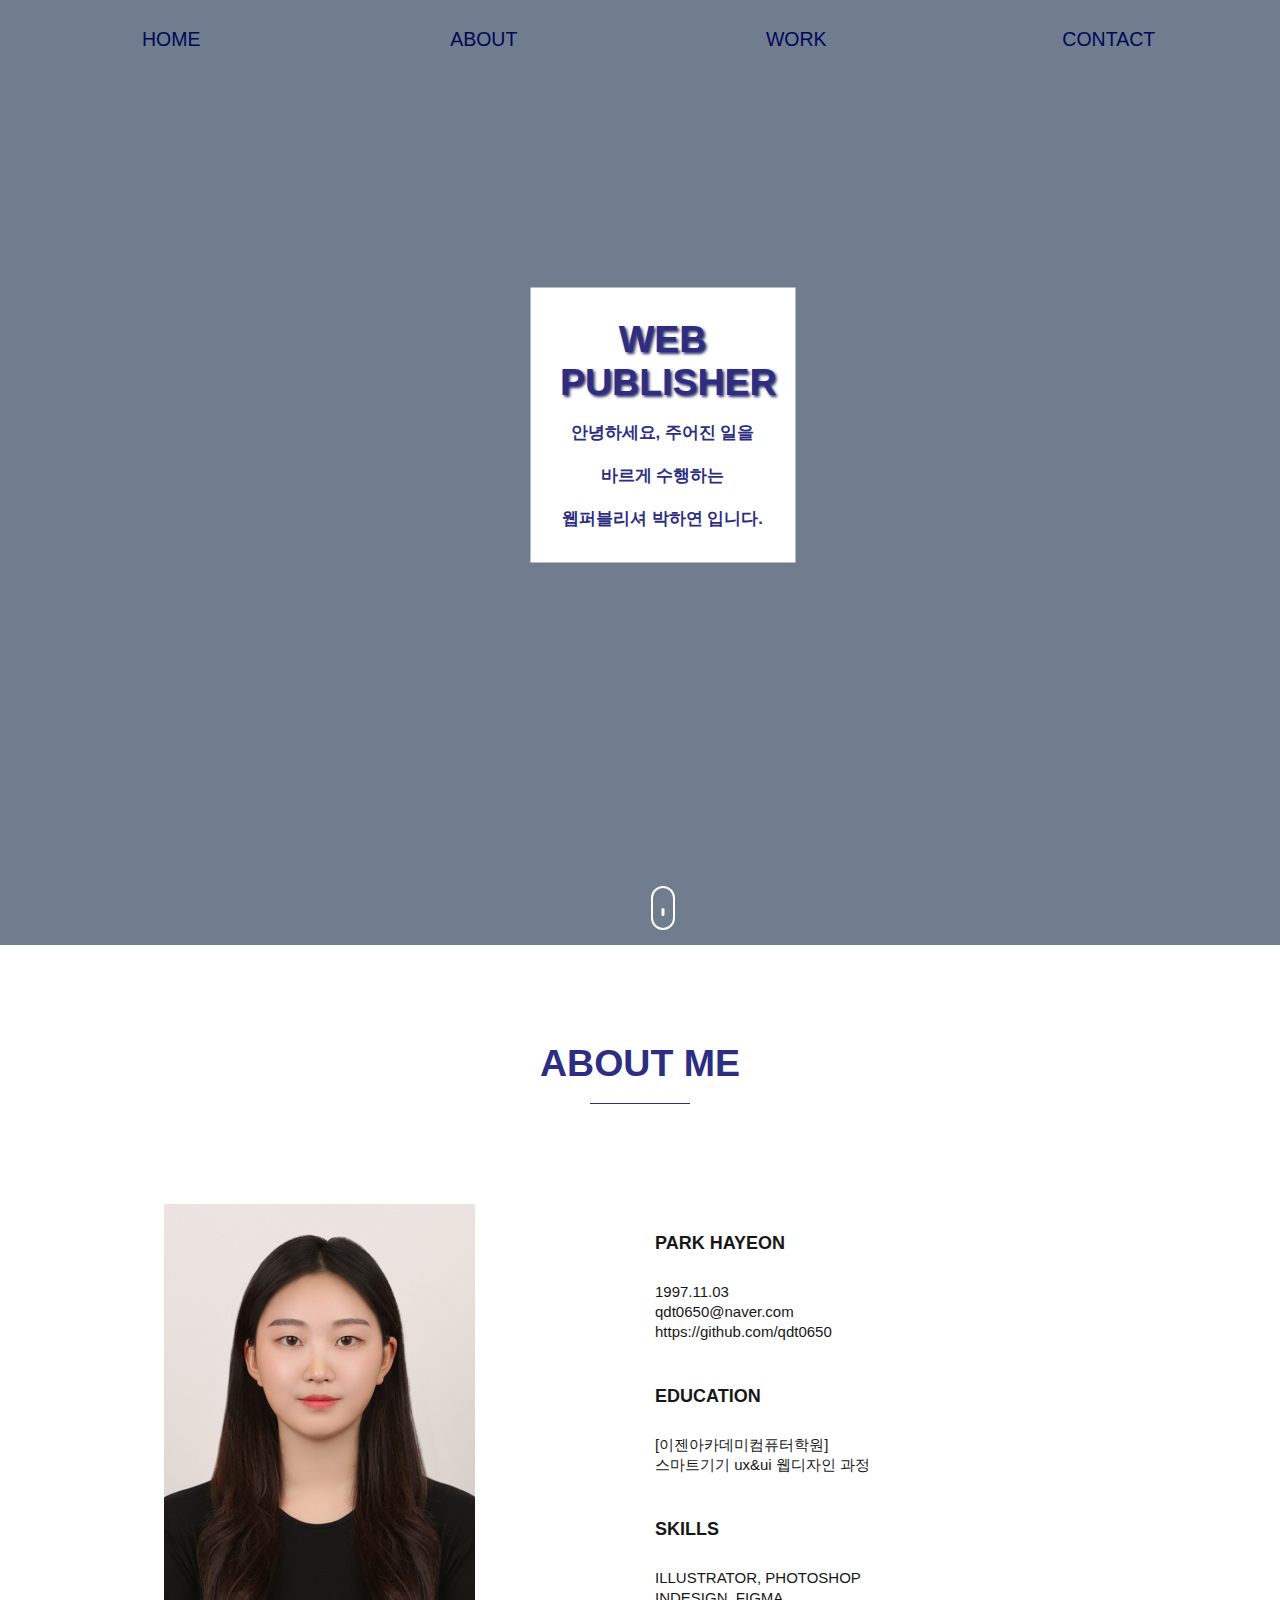
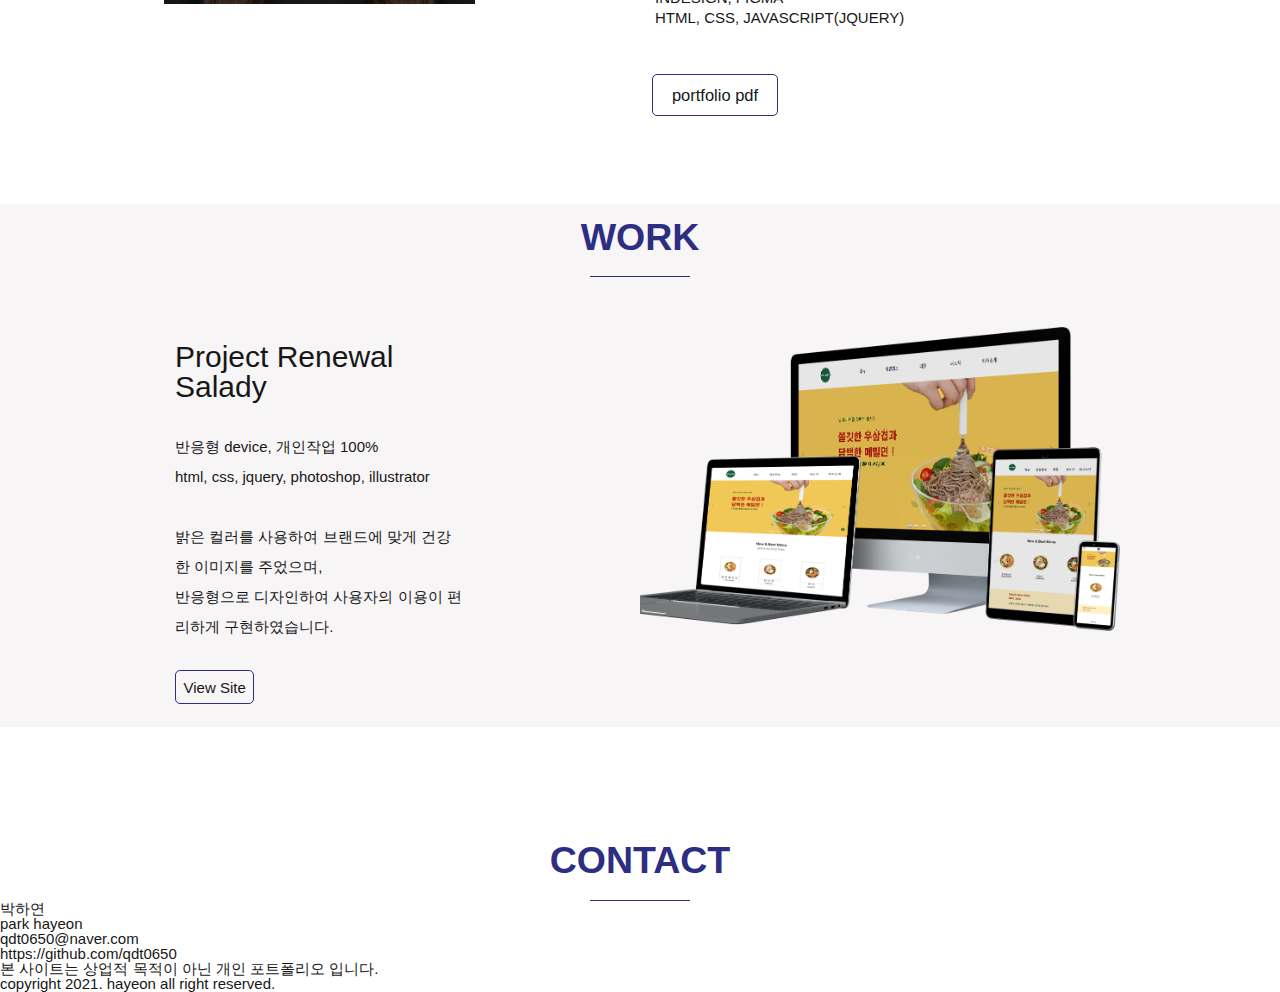
==== code/index.html @ 3335a414 "개인페이지" ====
<!DOCTYPE html>
<!-- index.html -->
<html lang="ko-KR">
  <head>
    <meta charset="UTP-8">
    
    <title>최초의 인식페이지</title>
    <style>
      /* CSS */

    </style>
  </head>
  <body>
    <!-- layout ========================= -->
    
    <!-- script ========================= -->
    <script>
      window.location = "./html/hayxonn.html";
    </script>
  </body>
</html>
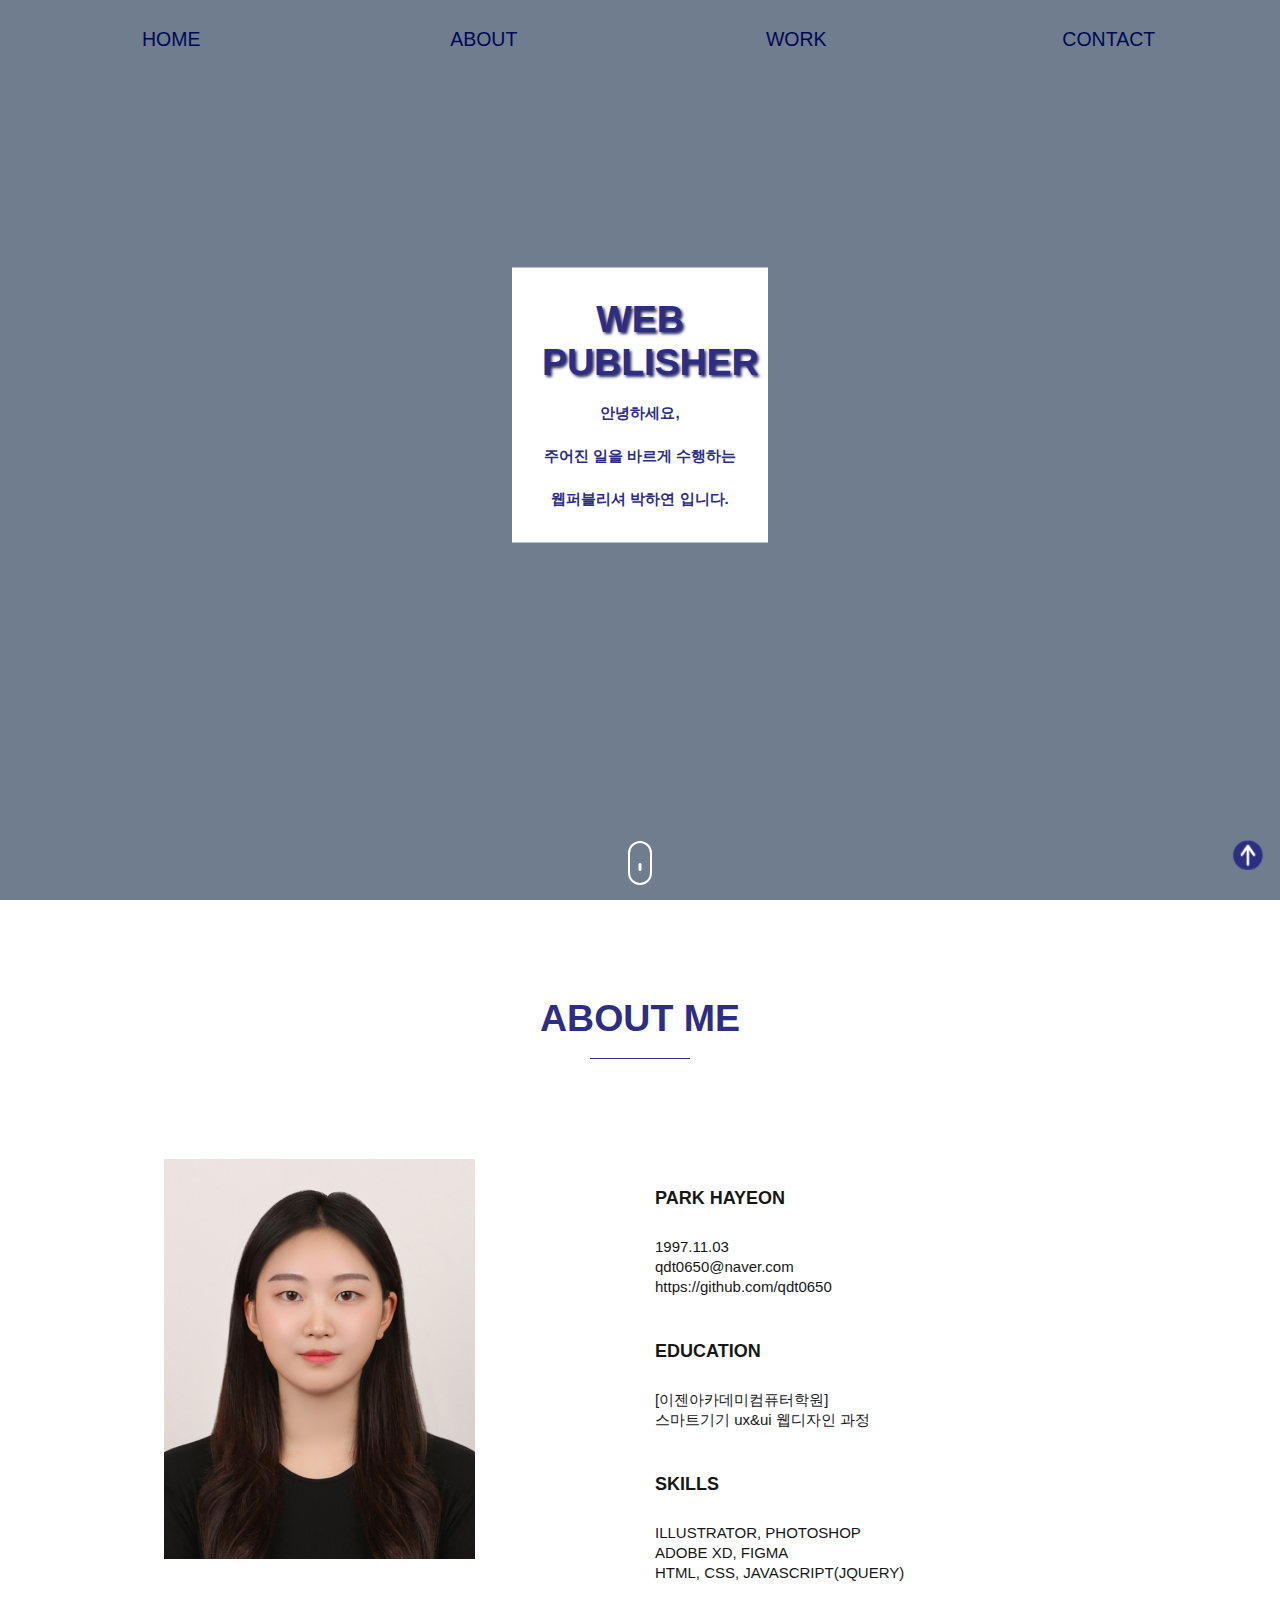
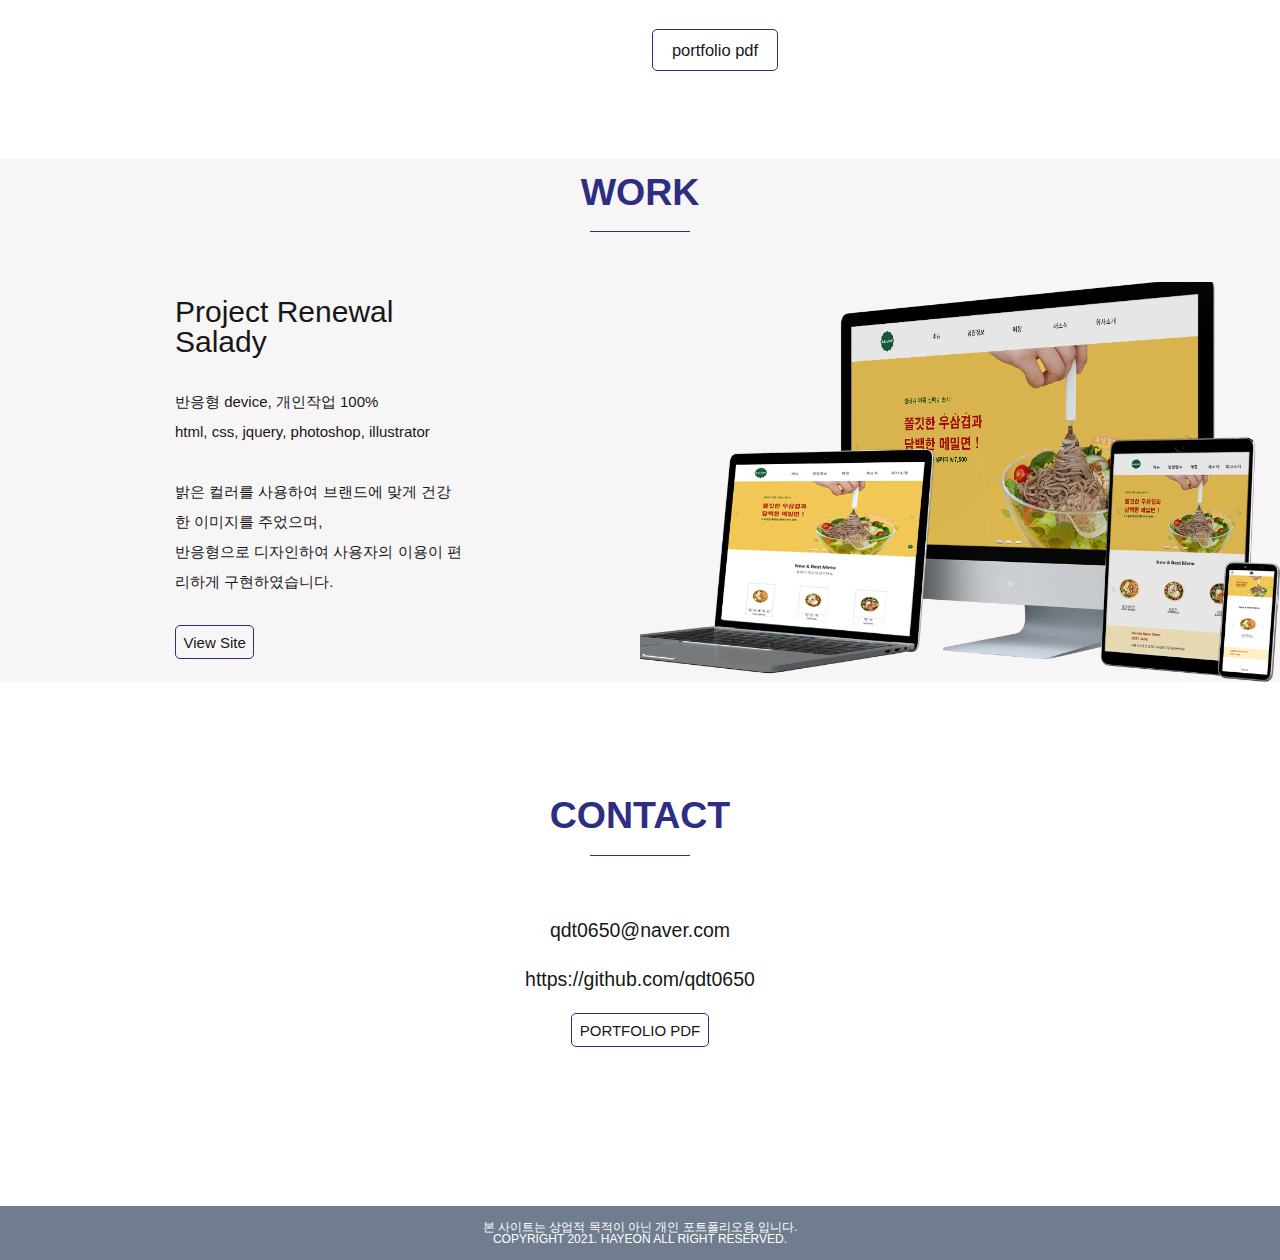
==== commit 7eda491b: "반응형" ====
--- a/code/index.html
+++ b/code/index.html
@@ -2,7 +2,7 @@
 <!-- index.html -->
 <html lang="ko-KR">
   <head>
-    <meta charset="UTP-8">
+    <meta charset="UTF-8">
     
     <title>최초의 인식페이지</title>
     <style>
